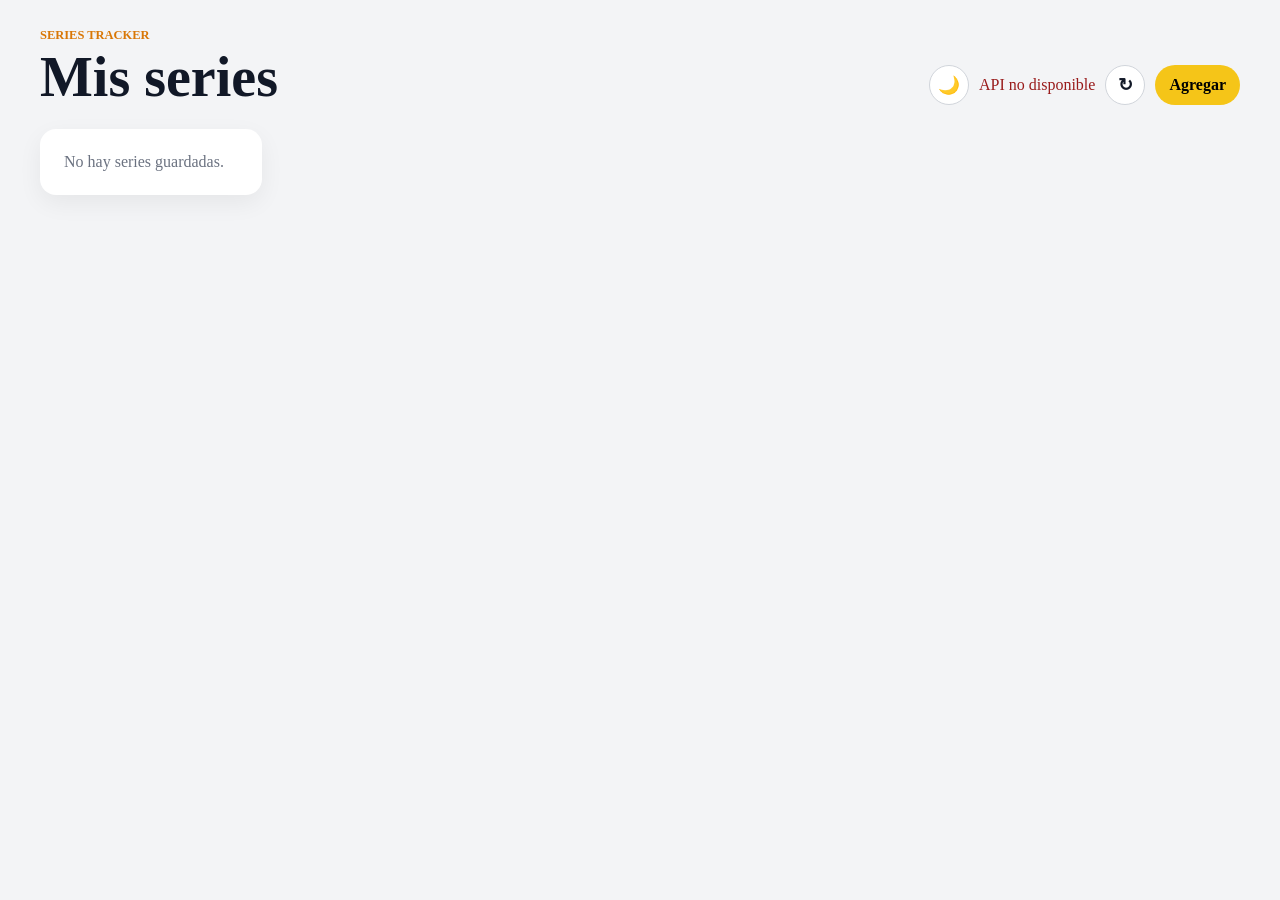
==== index.html @ 05bf0955 "modo oscuro agregado" ====
<!doctype html>
<html lang="es">
<head>
  <meta charset="utf-8">
  <meta name="viewport" content="width=device-width, initial-scale=1">
  <title>Series Tracker</title>
  <link rel="stylesheet" href="styles.css">
</head>
<body>
<main class="app">

  <header class="hero">
    <section>
      <p class="eyebrow">Series Tracker</p>
      <h1>Mis series</h1>
    </section>
    <nav class="actions">
      <button id="themeToggle" class="icon-button">🌙</button>
      <span id="apiStatus" class="status">Conectando API...</span>
      <button id="refreshButton" class="icon-button" type="button">↻</button>
      <a href="form.html" class="primary link-button">Agregar</a>
    </nav>
  </header>

  <section id="seriesList" class="imdb-grid"></section>

</main>

<template id="seriesTemplate">
  <article class="imdb-card">
    <img class="cover" alt="">
    <section class="imdb-body">
      <p class="imdb-rating"></p>
      <h3 class="imdb-title"></h3>
      <p class="episodes"></p>
      <progress class="progress-bar" value="0" max="100"></progress>
      <footer class="card-actions">
        <button type="button" class="view">Ver</button>
        <button type="button" class="edit">Editar</button>
        <button type="button" class="delete">Eliminar</button>
      </footer>
    </section>
  </article>
</template>

<script src="app.js"></script>
<script src="listado.js"></script>
</body>
</html>
---- styles.css ----
:root {
  --bg: #f3f4f6;
  --card: #ffffff;
  --text: #111827;
  --muted: #6b7280;
  --border: #d1d5db;
  --accent: #f5c518;
}

.dark {
  --bg: #0f172a;
  --card: #1e293b;
  --text: #f9fafb;
  --muted: #9ca3af;
  --border: #334155;
  --accent: #facc15;
}

* {
  box-sizing: border-box;
}

body {
  margin: 0;
  min-height: 100vh;
  background: var(--bg);
  color: var(--text);
}

button,
input,
progress {
  font: inherit;
}

a {
  color: inherit;
}

h1,
h2,
h3,
p {
  margin: 0;
}

.app {
  width: min(1200px, calc(100% - 32px));
  margin: 0 auto;
  padding: 28px 0 40px;
}

.hero {
  display: grid;
  grid-template-columns: 1fr auto;
  align-items: end;
  gap: 20px;
  padding-bottom: 24px;
}

.eyebrow {
  margin-bottom: 6px;
  color: #d97706;
  font-weight: 800;
  text-transform: uppercase;
  font-size: 0.78rem;
}

h1 {
  font-size: clamp(2rem, 5vw, 3.5rem);
  line-height: 1;
}

.actions,
.card-actions {
  display: flex;
  align-items: center;
  gap: 10px;
}

.status {
  border-color: var(--border);
}

.status.ok {
  border-color: #86efac;
  color: #166534;
}

.status.error {
  border-color: #fca5a5;
  color: #991b1b;
}

button,
.link-button {
  min-height: 40px;
  border: 0;
  border-radius: 999px;
  padding: 0 14px;
  cursor: pointer;
  font-weight: 700;
  text-decoration: none;
  display: inline-flex;
  align-items: center;
  justify-content: center;
}

.primary {
  background: var(--accent);
  color: #000;
}

.secondary {
  background: #e5e7eb;
  color: #111827;
}

.icon-button {
  width: 40px;
  padding: 0;
  background: #fff;
  border: 1px solid #d1d5db;
  color: #111827;
  font-size: 1.1rem;
}

.imdb-grid {
  display: grid;
  grid-template-columns: repeat(auto-fill, minmax(220px, 1fr));
  gap: 22px;
}

.imdb-card,
.form,
.card {
  background: var(--card);
}

.imdb-card:hover {
  transform: translateY(-4px);
  box-shadow: 0 14px 30px rgba(0, 0, 0, 0.12);
}

.cover {
  display: block;
  width: 100%;
  aspect-ratio: 2 / 3;
  object-fit: cover;
  background: #dbe1e6;
}

.imdb-body {
  display: grid;
  gap: 10px;
  padding: 14px;
}

.imdb-rating {
  color: #d97706;
  font-weight: 900;
  font-size: 0.95rem;
}

.imdb-title {
  font-size: 1rem;
  line-height: 1.3;
  min-height: 2.6em;
  overflow-wrap: anywhere;
}

.episodes {
  color: var(--muted);
}

.progress-bar::-webkit-progress-value {
  background: var(--accent);
}

.progress-bar::-webkit-progress-bar {
  background: #e5e7eb;
  border-radius: 999px;
}

.progress-bar::-webkit-progress-value {
  background: #f5c518;
  border-radius: 999px;
}

.progress-bar::-moz-progress-bar {
  background: #f5c518;
  border-radius: 999px;
}

.card-actions {
  margin-top: 4px;
  flex-wrap: wrap;
}

.view,
.edit,
.delete {
  flex: 1 1 30%;
  min-width: 64px;
  min-height: 36px;
  border-radius: 10px;
  font-size: 0.9rem;
}

.view {
  background: #111827;
  color: #fff;
}

.edit {
  background: #374151;
  color: #fff;
}

.delete {
  background: #b91c1c;
  color: #fff;
}

.form {
  display: grid;
  gap: 12px;
  max-width: 520px;
  padding: 20px;
  background: #fff;
  border-radius: 16px;
  box-shadow: 0 8px 24px rgba(0, 0, 0, 0.08);
}

label {
  display: grid;
  gap: 6px;
  color: #374151;
  font-size: 0.92rem;
  font-weight: 700;
}

input {
  width: 100%;
  min-height: 42px;
  border: 1px solid #d1d5db;
  border-radius: 10px;
  padding: 9px 10px;
  color: #111827;
  background: #fff;
}

input[type="hidden"] {
  display: none;
}

input[type="range"] {
  padding: 0;
  min-height: auto;
}

.message {
  min-height: 20px;
  color: #b91c1c;
  font-size: 0.9rem;
}

.empty {
  padding: 24px;
  border-radius: 16px;
  background: #fff;
  color: #6b7280;
  box-shadow: 0 8px 24px rgba(0, 0, 0, 0.06);
}

.card {
  overflow: hidden;
  border-radius: 16px;
  background: #fff;
  box-shadow: 0 8px 24px rgba(0, 0, 0, 0.08);
}

.detail-body {
  display: grid;
  gap: 14px;
}

.detail-field {
  display: grid;
  gap: 6px;
  color: #374151;
  font-size: 0.92rem;
  font-weight: 700;
}

.detail-cover {
  aspect-ratio: 16 / 9;
}

input[type="range"] {
  -webkit-appearance: none;
  height: 8px;
  border-radius: 999px;
  background: #e5e7eb;
  outline: none;
}

input[type="range"]::-webkit-slider-thumb {
  -webkit-appearance: none;
  width: 18px;
  height: 18px;
  background: #f5c518;
  border-radius: 50%;
  cursor: pointer;
  border: none;
}

input[type="range"]::-moz-range-thumb {
  width: 18px;
  height: 18px;
  background: #f5c518;
  border-radius: 50%;
  cursor: pointer;
  border: none;
}

@media (max-width: 820px) {
  .hero {
    grid-template-columns: 1fr;
    align-items: start;
  }

  .actions {
    flex-wrap: wrap;
  }
}
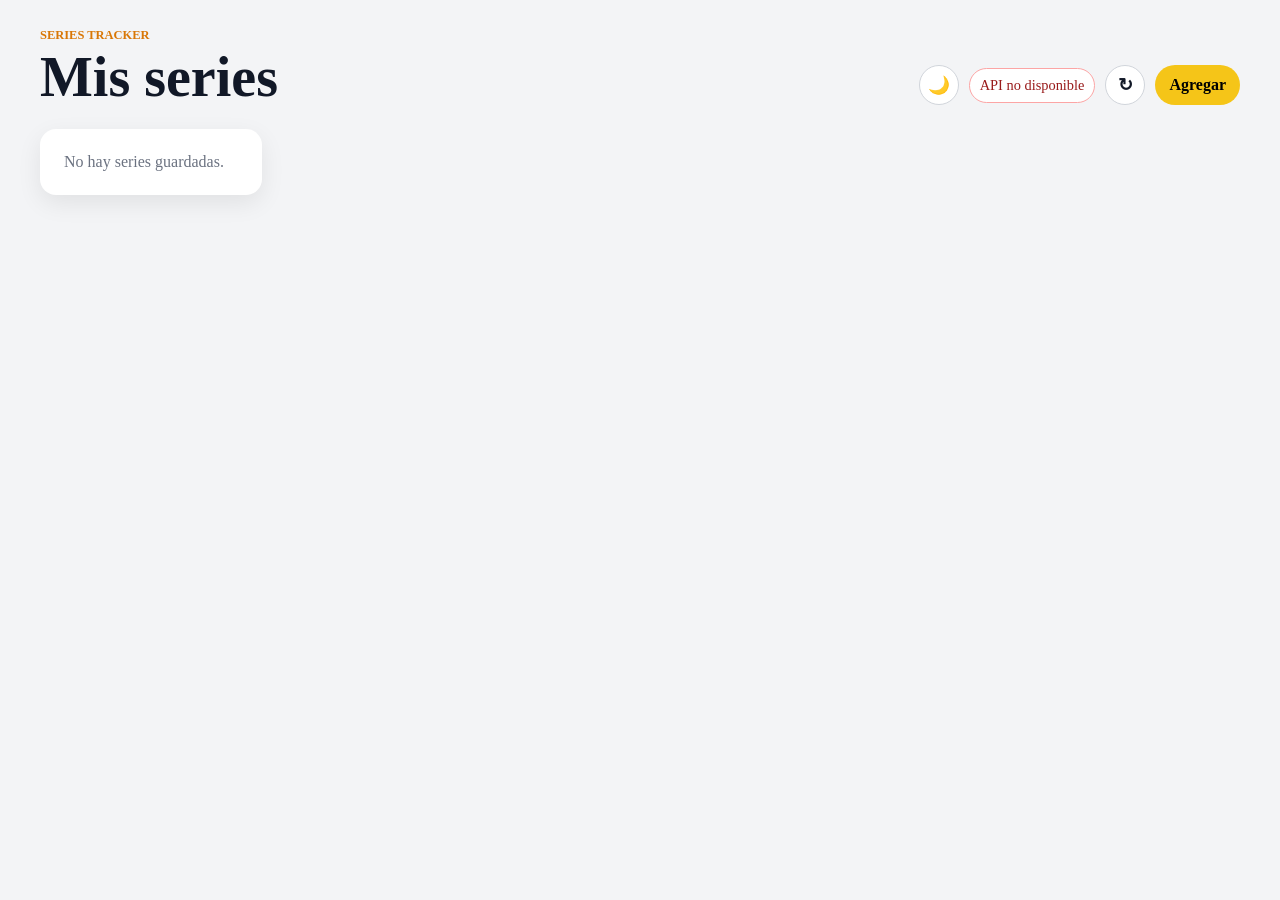
==== commit 551fcb1d: "interfaz de detalle de la serie mejorada" ====
--- a/index.html
+++ b/index.html
@@ -3,7 +3,7 @@
 <head>
   <meta charset="utf-8">
   <meta name="viewport" content="width=device-width, initial-scale=1">
-  <title>Series Tracker</title>
+  <title>Proyecto 1</title>
   <link rel="stylesheet" href="styles.css">
 </head>
 <body>
--- a/styles.css
+++ b/styles.css
@@ -5,6 +5,9 @@
   --muted: #6b7280;
   --border: #d1d5db;
   --accent: #f5c518;
+  --soft: #e5e7eb;
+  --shadow: 0 8px 24px rgba(0, 0, 0, 0.08);
+  --shadow-hover: 0 14px 30px rgba(0, 0, 0, 0.12);
 }
 
 .dark {
@@ -14,6 +17,9 @@
   --muted: #9ca3af;
   --border: #334155;
   --accent: #facc15;
+  --soft: #334155;
+  --shadow: 0 8px 24px rgba(0, 0, 0, 0.28);
+  --shadow-hover: 0 14px 30px rgba(0, 0, 0, 0.36);
 }
 
 * {
@@ -79,7 +85,12 @@
 }
 
 .status {
-  border-color: var(--border);
+  padding: 8px 10px;
+  border: 1px solid var(--border);
+  border-radius: 999px;
+  background: var(--card);
+  color: var(--muted);
+  font-size: 0.9rem;
 }
 
 .status.ok {
@@ -112,16 +123,16 @@
 }
 
 .secondary {
-  background: #e5e7eb;
-  color: #111827;
+  background: var(--soft);
+  color: var(--text);
 }
 
 .icon-button {
   width: 40px;
   padding: 0;
-  background: #fff;
-  border: 1px solid #d1d5db;
-  color: #111827;
+  background: var(--card);
+  border: 1px solid var(--border);
+  color: var(--text);
   font-size: 1.1rem;
 }
 
@@ -135,11 +146,18 @@
 .form,
 .card {
   background: var(--card);
+  border-radius: 16px;
+  box-shadow: var(--shadow);
+}
+
+.imdb-card {
+  overflow: hidden;
+  transition: transform 0.18s ease, box-shadow 0.18s ease;
 }
 
 .imdb-card:hover {
   transform: translateY(-4px);
-  box-shadow: 0 14px 30px rgba(0, 0, 0, 0.12);
+  box-shadow: var(--shadow-hover);
 }
 
 .cover {
@@ -173,22 +191,27 @@
   color: var(--muted);
 }
 
+.progress-bar {
+  width: 100%;
+  height: 8px;
+  border: none;
+  border-radius: 999px;
+  overflow: hidden;
+  background: var(--soft);
+}
+
+.progress-bar::-webkit-progress-bar {
+  background: var(--soft);
+  border-radius: 999px;
+}
+
 .progress-bar::-webkit-progress-value {
   background: var(--accent);
-}
-
-.progress-bar::-webkit-progress-bar {
-  background: #e5e7eb;
-  border-radius: 999px;
-}
-
-.progress-bar::-webkit-progress-value {
-  background: #f5c518;
   border-radius: 999px;
 }
 
 .progress-bar::-moz-progress-bar {
-  background: #f5c518;
+  background: var(--accent);
   border-radius: 999px;
 }
 
@@ -227,15 +250,13 @@
   gap: 12px;
   max-width: 520px;
   padding: 20px;
-  background: #fff;
-  border-radius: 16px;
-  box-shadow: 0 8px 24px rgba(0, 0, 0, 0.08);
-}
-
-label {
+}
+
+label,
+.detail-field {
   display: grid;
   gap: 6px;
-  color: #374151;
+  color: var(--text);
   font-size: 0.92rem;
   font-weight: 700;
 }
@@ -243,11 +264,11 @@
 input {
   width: 100%;
   min-height: 42px;
-  border: 1px solid #d1d5db;
+  border: 1px solid var(--border);
   border-radius: 10px;
   padding: 9px 10px;
-  color: #111827;
-  background: #fff;
+  color: var(--text);
+  background: var(--card);
 }
 
 input[type="hidden"] {
@@ -255,8 +276,33 @@
 }
 
 input[type="range"] {
+  -webkit-appearance: none;
   padding: 0;
   min-height: auto;
+  height: 8px;
+  border-radius: 999px;
+  background: var(--soft);
+  outline: none;
+  border: none;
+}
+
+input[type="range"]::-webkit-slider-thumb {
+  -webkit-appearance: none;
+  width: 18px;
+  height: 18px;
+  background: var(--accent);
+  border-radius: 50%;
+  cursor: pointer;
+  border: none;
+}
+
+input[type="range"]::-moz-range-thumb {
+  width: 18px;
+  height: 18px;
+  background: var(--accent);
+  border-radius: 50%;
+  cursor: pointer;
+  border: none;
 }
 
 .message {
@@ -268,60 +314,63 @@
 .empty {
   padding: 24px;
   border-radius: 16px;
-  background: #fff;
-  color: #6b7280;
-  box-shadow: 0 8px 24px rgba(0, 0, 0, 0.06);
+  background: var(--card);
+  color: var(--muted);
+  box-shadow: var(--shadow);
 }
 
 .card {
   overflow: hidden;
-  border-radius: 16px;
-  background: #fff;
-  box-shadow: 0 8px 24px rgba(0, 0, 0, 0.08);
+}
+
+/* DETALLE MEJORADO */
+#detailCard {
+  width: min(760px, 100%);
+  margin: 8px auto 0;
+  padding: 0;
+}
+
+.detail-cover {
+  width: 100%;
+  display: block;
+  aspect-ratio: 16 / 9;
+  object-fit: cover;
 }
 
 .detail-body {
   display: grid;
-  gap: 14px;
-}
-
-.detail-field {
-  display: grid;
-  gap: 6px;
-  color: #374151;
-  font-size: 0.92rem;
-  font-weight: 700;
-}
-
-.detail-cover {
-  aspect-ratio: 16 / 9;
-}
-
-input[type="range"] {
-  -webkit-appearance: none;
-  height: 8px;
-  border-radius: 999px;
-  background: #e5e7eb;
-  outline: none;
-}
-
-input[type="range"]::-webkit-slider-thumb {
-  -webkit-appearance: none;
-  width: 18px;
-  height: 18px;
-  background: #f5c518;
-  border-radius: 50%;
-  cursor: pointer;
-  border: none;
-}
-
-input[type="range"]::-moz-range-thumb {
-  width: 18px;
-  height: 18px;
-  background: #f5c518;
-  border-radius: 50%;
-  cursor: pointer;
-  border: none;
+  gap: 16px;
+  padding: 24px;
+}
+
+.detail-body .card-header {
+  justify-content: center;
+  text-align: center;
+}
+
+.detail-body .card-header h2 {
+  font-size: clamp(1.5rem, 4vw, 2rem);
+  overflow-wrap: anywhere;
+}
+
+#detailProgress {
+  height: 10px;
+}
+
+.detail-body .card-actions {
+  justify-content: center;
+  margin-top: 10px;
+}
+
+.detail-body .message {
+  text-align: center;
+}
+
+/* OPCIONAL: tarjeta más cómoda en detalle */
+.detail-field input[type="number"],
+.detail-field input[type="url"],
+.detail-field input[type="text"] {
+  min-height: 46px;
 }
 
 @media (max-width: 820px) {
@@ -333,4 +382,12 @@
   .actions {
     flex-wrap: wrap;
   }
+
+  #detailCard {
+    width: 100%;
+  }
+
+  .detail-body {
+    padding: 18px;
+  }
 }
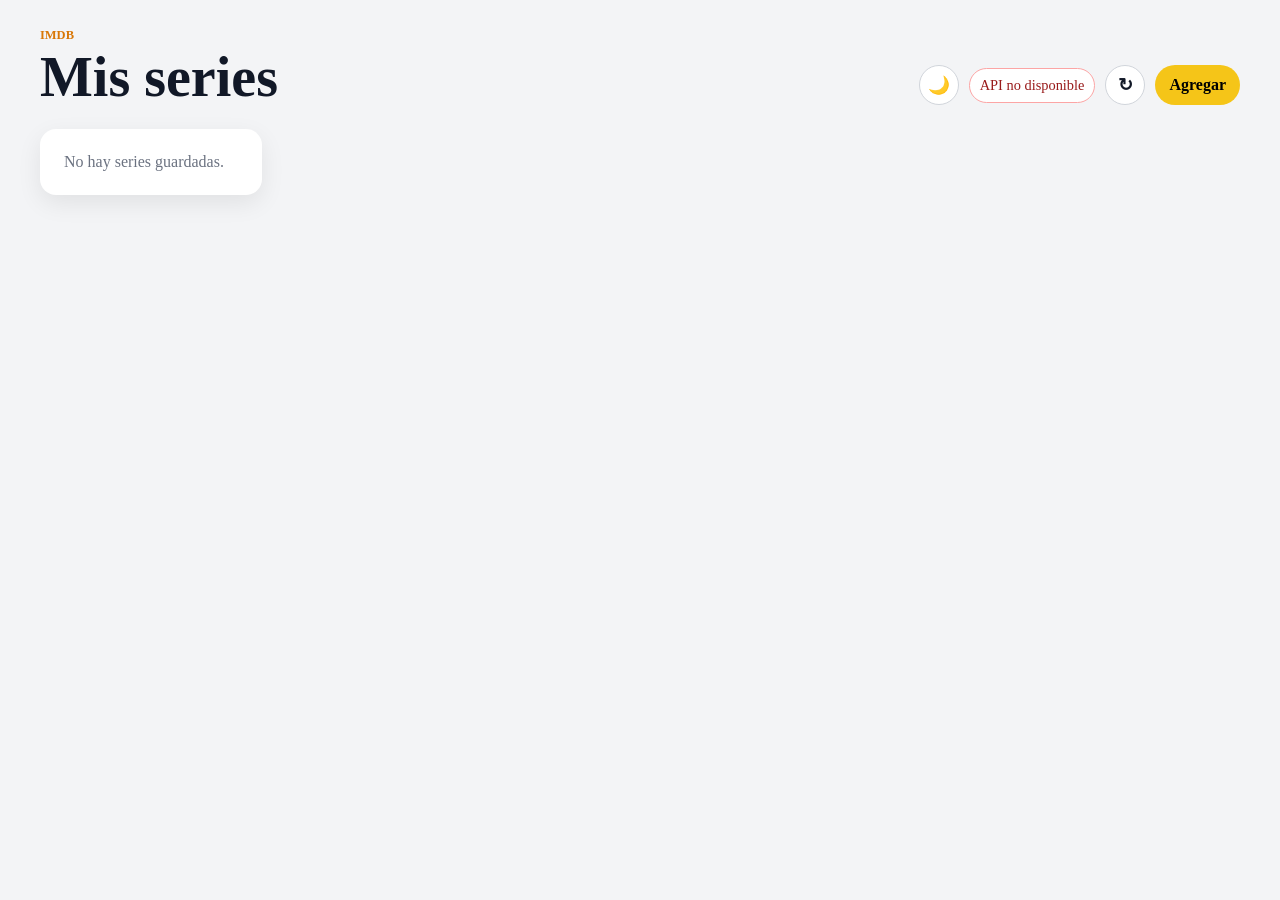
==== commit 940a2dde: "Cambios pequenios" ====
--- a/index.html
+++ b/index.html
@@ -11,7 +11,7 @@
 
   <header class="hero">
     <section>
-      <p class="eyebrow">Series Tracker</p>
+      <p class="eyebrow">IMDB</p>
       <h1>Mis series</h1>
     </section>
     <nav class="actions">
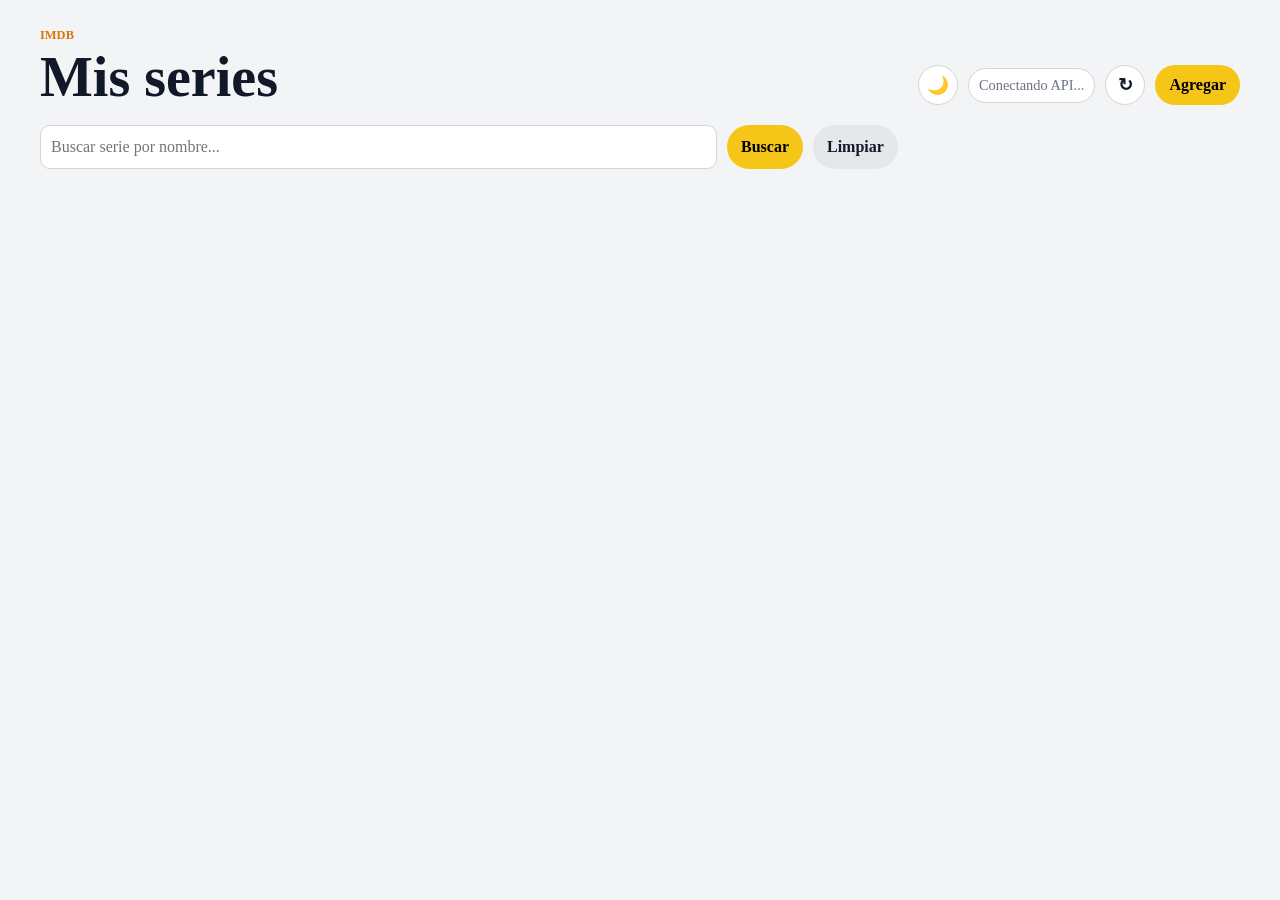
==== commit f3eb3f35: "barra de busqueda agregado" ====
--- a/index.html
+++ b/index.html
@@ -14,12 +14,24 @@
       <p class="eyebrow">IMDB</p>
       <h1>Mis series</h1>
     </section>
+
     <nav class="actions">
       <button id="themeToggle" class="icon-button">🌙</button>
       <span id="apiStatus" class="status">Conectando API...</span>
       <button id="refreshButton" class="icon-button" type="button">↻</button>
       <a href="form.html" class="primary link-button">Agregar</a>
     </nav>
+    
+    <section class="searchbar">
+      <input
+        id="searchInput"
+        type="search"
+        placeholder="Buscar serie por nombre..."
+        autocomplete="off"
+      >
+      <button id="searchButton" class="primary" type="button">Buscar</button>
+      <button id="clearSearch" class="secondary" type="button">Limpiar</button>
+    </section>
   </header>
 
   <section id="seriesList" class="imdb-grid"></section>
--- a/styles.css
+++ b/styles.css
@@ -323,7 +323,6 @@
   overflow: hidden;
 }
 
-/* DETALLE MEJORADO */
 #detailCard {
   width: min(760px, 100%);
   margin: 8px auto 0;
@@ -366,11 +365,27 @@
   text-align: center;
 }
 
-/* OPCIONAL: tarjeta más cómoda en detalle */
 .detail-field input[type="number"],
 .detail-field input[type="url"],
 .detail-field input[type="text"] {
   min-height: 46px;
+}
+
+.searchbar {
+  display: grid;
+  grid-template-columns: 1fr auto auto;
+  gap: 10px;
+  margin-bottom: 20px;
+}
+
+.searchbar input {
+  min-height: 44px;
+}
+
+@media (max-width: 640px) {
+  .searchbar {
+    grid-template-columns: 1fr;
+  }
 }
 
 @media (max-width: 820px) {
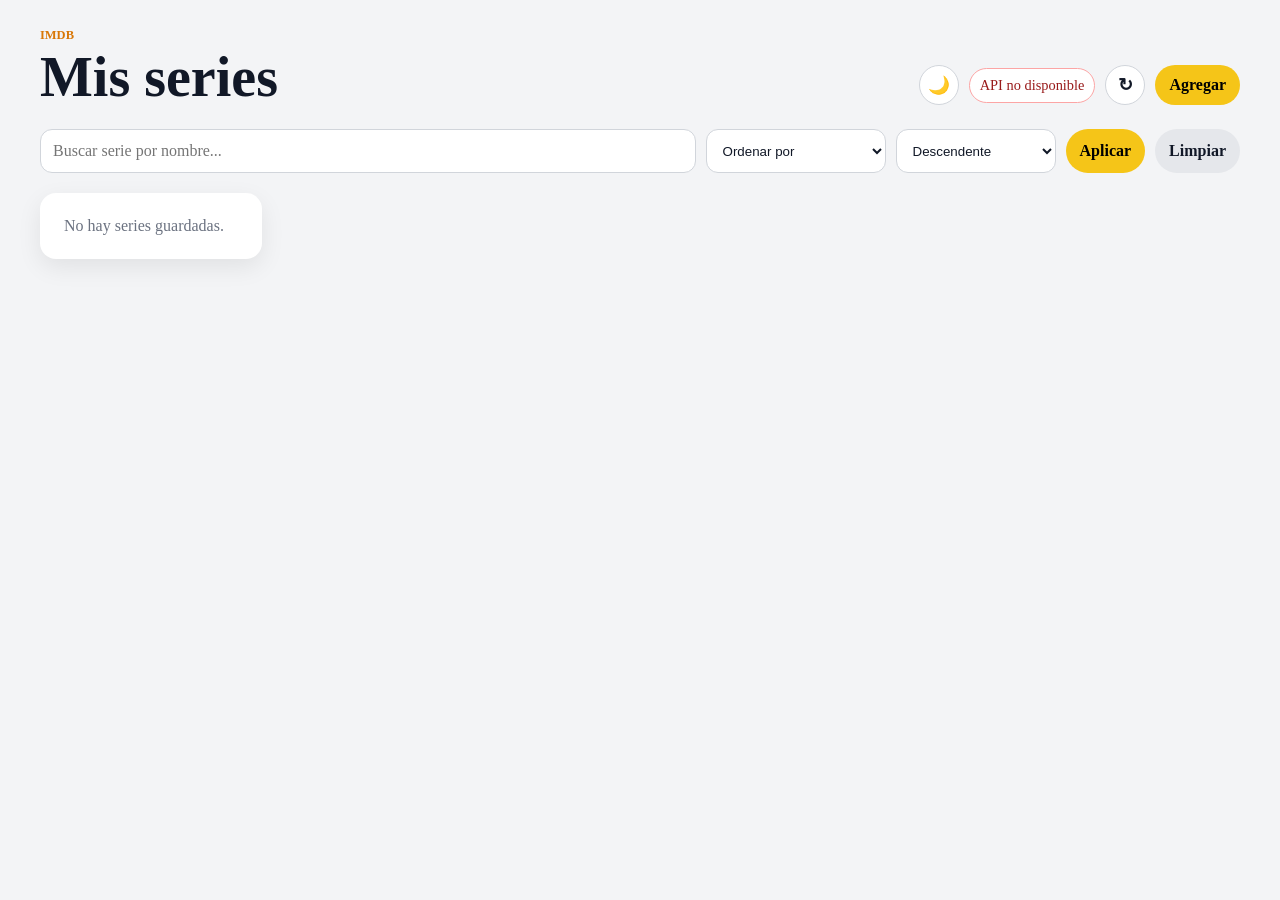
==== commit 525d7674: "filtrado y orden en el front" ====
--- a/index.html
+++ b/index.html
@@ -16,23 +16,37 @@
     </section>
 
     <nav class="actions">
-      <button id="themeToggle" class="icon-button">🌙</button>
+      <button id="themeToggle" class="icon-button" type="button">🌙</button>
       <span id="apiStatus" class="status">Conectando API...</span>
       <button id="refreshButton" class="icon-button" type="button">↻</button>
       <a href="form.html" class="primary link-button">Agregar</a>
     </nav>
-    
-    <section class="searchbar">
-      <input
-        id="searchInput"
-        type="search"
-        placeholder="Buscar serie por nombre..."
-        autocomplete="off"
-      >
-      <button id="searchButton" class="primary" type="button">Buscar</button>
-      <button id="clearSearch" class="secondary" type="button">Limpiar</button>
-    </section>
   </header>
+
+  <section class="controls">
+    <input
+      id="searchInput"
+      type="search"
+      placeholder="Buscar serie por nombre..."
+      autocomplete="off"
+    >
+
+    <select id="sortSelect">
+      <option value="">Ordenar por</option>
+      <option value="name">Nombre</option>
+      <option value="rating">Rating</option>
+      <option value="current_episode">Episodio actual</option>
+      <option value="total_episodes">Total episodios</option>
+    </select>
+
+    <select id="orderSelect">
+      <option value="desc">Descendente</option>
+      <option value="asc">Ascendente</option>
+    </select>
+
+    <button id="searchButton" class="primary" type="button">Aplicar</button>
+    <button id="clearSearch" class="secondary" type="button">Limpiar</button>
+  </section>
 
   <section id="seriesList" class="imdb-grid"></section>
 
--- a/styles.css
+++ b/styles.css
@@ -382,6 +382,30 @@
   min-height: 44px;
 }
 
+.controls {
+  display: grid;
+  grid-template-columns: minmax(240px, 1fr) 180px 160px auto auto;
+  gap: 10px;
+  margin-bottom: 20px;
+}
+
+.controls input,
+.controls select {
+  min-height: 44px;
+  width: 100%;
+  border: 1px solid var(--border);
+  border-radius: 12px;
+  padding: 10px 12px;
+  background: var(--card);
+  color: var(--text);
+}
+
+@media (max-width: 820px) {
+  .controls {
+    grid-template-columns: 1fr;
+  }
+}
+
 @media (max-width: 640px) {
   .searchbar {
     grid-template-columns: 1fr;
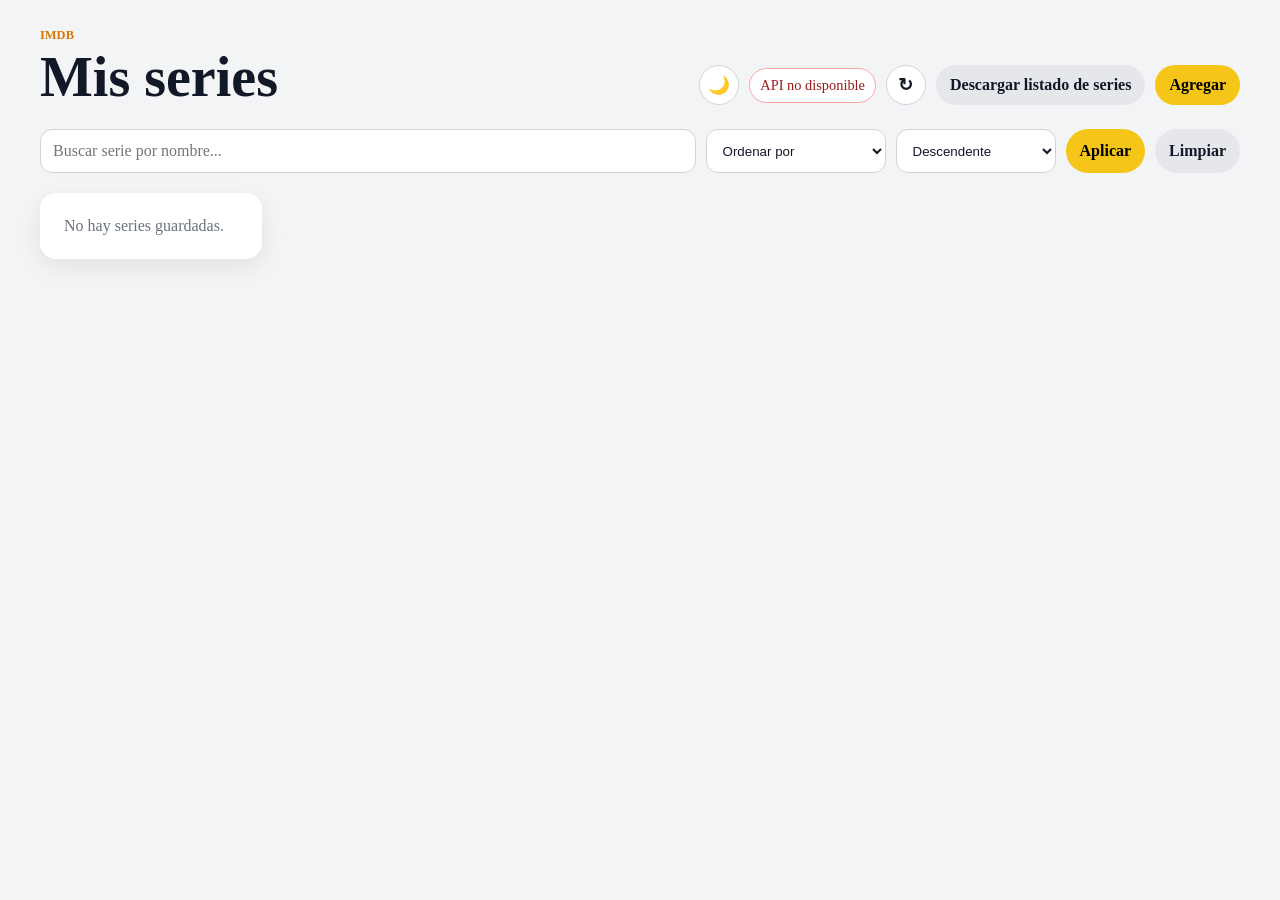
==== commit f37e3c0a: "funcion de exportar lista en csv" ====
--- a/index.html
+++ b/index.html
@@ -15,12 +15,14 @@
       <h1>Mis series</h1>
     </section>
 
-    <nav class="actions">
-      <button id="themeToggle" class="icon-button" type="button">🌙</button>
-      <span id="apiStatus" class="status">Conectando API...</span>
-      <button id="refreshButton" class="icon-button" type="button">↻</button>
-      <a href="form.html" class="primary link-button">Agregar</a>
-    </nav>
+  <nav class="actions">
+    <button id="themeToggle" class="icon-button" type="button">🌙</button>
+    <span id="apiStatus" class="status">Conectando API...</span>
+    <button id="refreshButton" class="icon-button" type="button">↻</button>
+    <button id="exportCsvButton" class="secondary" type="button">Descargar listado de series</button>
+    <a href="form.html" class="primary link-button">Agregar</a>
+  </nav>
+
   </header>
 
   <section class="controls">
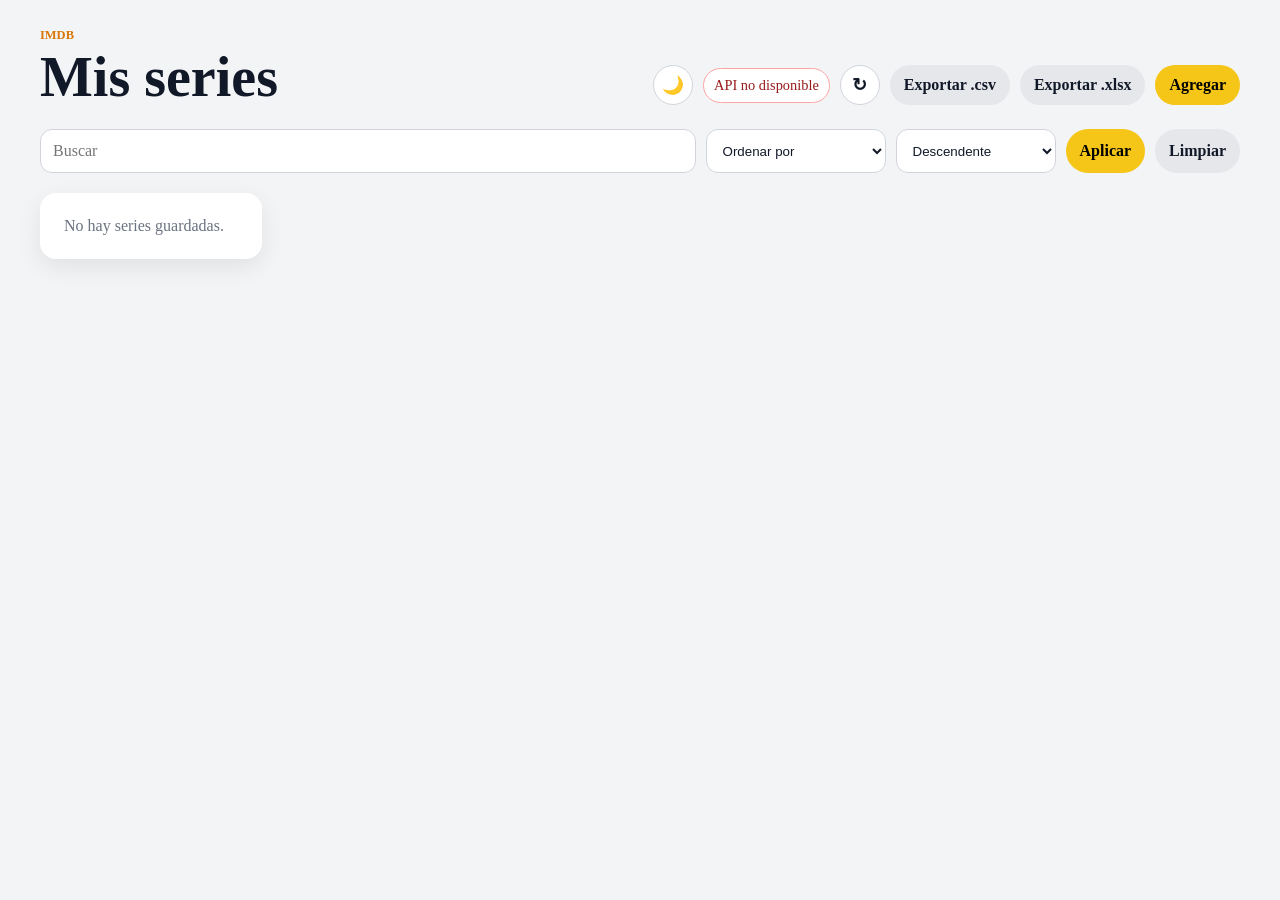
==== commit 01769bb6: "exportar archiv xls" ====
--- a/index.html
+++ b/index.html
@@ -19,7 +19,8 @@
     <button id="themeToggle" class="icon-button" type="button">🌙</button>
     <span id="apiStatus" class="status">Conectando API...</span>
     <button id="refreshButton" class="icon-button" type="button">↻</button>
-    <button id="exportCsvButton" class="secondary" type="button">Descargar listado de series</button>
+    <button id="exportCsvButton" class="secondary" type="button">Exportar .csv</button>
+    <button id="exportExcelButton" class="secondary" type="button">Exportar .xlsx</button>
     <a href="form.html" class="primary link-button">Agregar</a>
   </nav>
 
@@ -29,7 +30,7 @@
     <input
       id="searchInput"
       type="search"
-      placeholder="Buscar serie por nombre..."
+      placeholder="Buscar"
       autocomplete="off"
     >
 
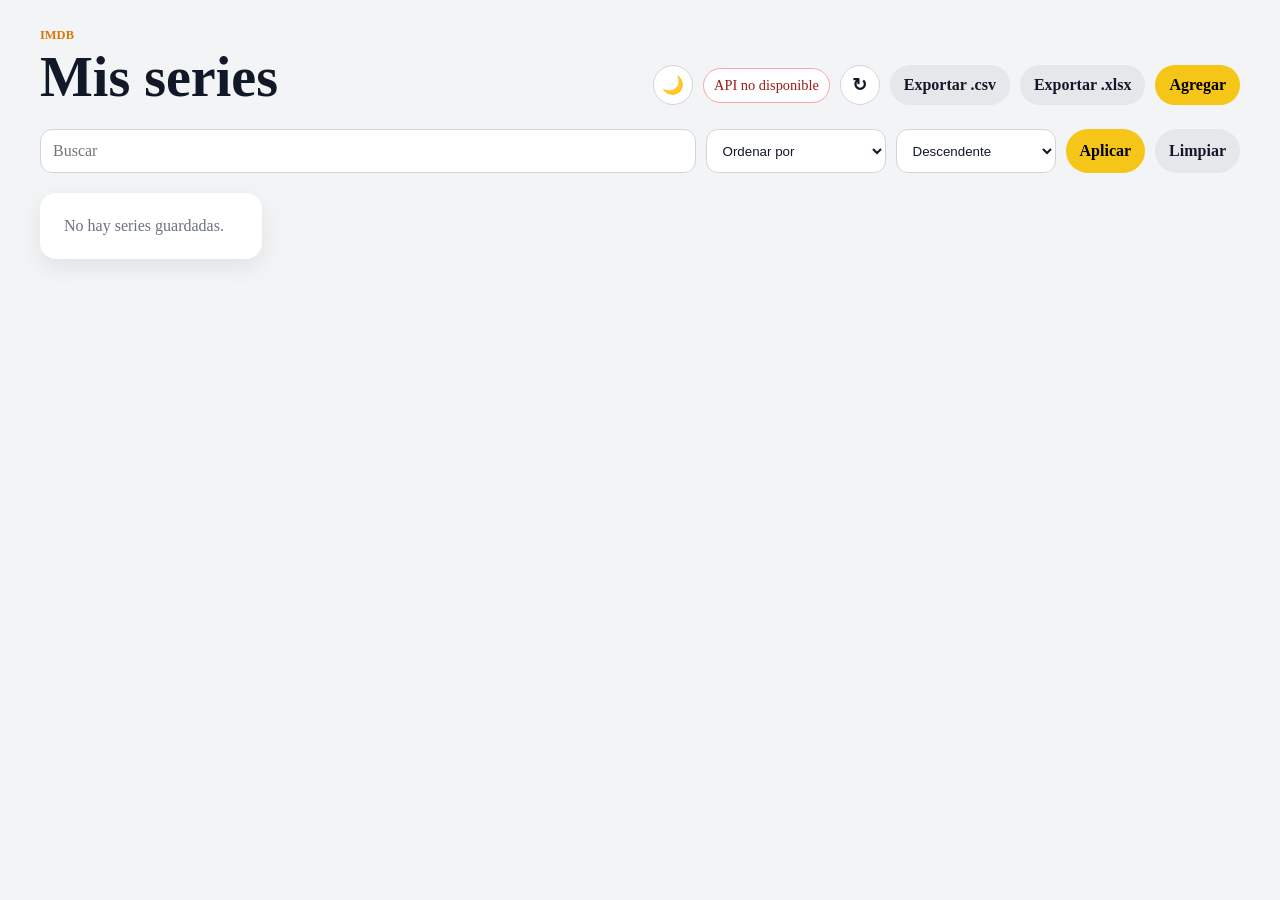
==== commit 07948d9e: "reestructuracion de los archivos" ====
--- a/index.html
+++ b/index.html
@@ -4,7 +4,7 @@
   <meta charset="utf-8">
   <meta name="viewport" content="width=device-width, initial-scale=1">
   <title>Proyecto 1</title>
-  <link rel="stylesheet" href="styles.css">
+  <link rel="stylesheet" href="css/styles.css">
 </head>
 <body>
 <main class="app">
@@ -72,7 +72,7 @@
   </article>
 </template>
 
-<script src="app.js"></script>
-<script src="listado.js"></script>
+<script src="js/app.js"></script>
+<script src="js/listado.js"></script>
 </body>
 </html>
--- a/css/styles.css
+++ b/css/styles.css
@@ -0,0 +1,432 @@
+:root {
+  --bg: #f3f4f6;
+  --card: #ffffff;
+  --text: #111827;
+  --muted: #6b7280;
+  --border: #d1d5db;
+  --accent: #f5c518;
+  --soft: #e5e7eb;
+  --shadow: 0 8px 24px rgba(0, 0, 0, 0.08);
+  --shadow-hover: 0 14px 30px rgba(0, 0, 0, 0.12);
+}
+
+.dark {
+  --bg: #0f172a;
+  --card: #1e293b;
+  --text: #f9fafb;
+  --muted: #9ca3af;
+  --border: #334155;
+  --accent: #facc15;
+  --soft: #334155;
+  --shadow: 0 8px 24px rgba(0, 0, 0, 0.28);
+  --shadow-hover: 0 14px 30px rgba(0, 0, 0, 0.36);
+}
+
+* {
+  box-sizing: border-box;
+}
+
+body {
+  margin: 0;
+  min-height: 100vh;
+  background: var(--bg);
+  color: var(--text);
+}
+
+button,
+input,
+progress {
+  font: inherit;
+}
+
+a {
+  color: inherit;
+}
+
+h1,
+h2,
+h3,
+p {
+  margin: 0;
+}
+
+.app {
+  width: min(1200px, calc(100% - 32px));
+  margin: 0 auto;
+  padding: 28px 0 40px;
+}
+
+.hero {
+  display: grid;
+  grid-template-columns: 1fr auto;
+  align-items: end;
+  gap: 20px;
+  padding-bottom: 24px;
+}
+
+.eyebrow {
+  margin-bottom: 6px;
+  color: #d97706;
+  font-weight: 800;
+  text-transform: uppercase;
+  font-size: 0.78rem;
+}
+
+h1 {
+  font-size: clamp(2rem, 5vw, 3.5rem);
+  line-height: 1;
+}
+
+.actions,
+.card-actions {
+  display: flex;
+  align-items: center;
+  gap: 10px;
+}
+
+.status {
+  padding: 8px 10px;
+  border: 1px solid var(--border);
+  border-radius: 999px;
+  background: var(--card);
+  color: var(--muted);
+  font-size: 0.9rem;
+}
+
+.status.ok {
+  border-color: #86efac;
+  color: #166534;
+}
+
+.status.error {
+  border-color: #fca5a5;
+  color: #991b1b;
+}
+
+button,
+.link-button {
+  min-height: 40px;
+  border: 0;
+  border-radius: 999px;
+  padding: 0 14px;
+  cursor: pointer;
+  font-weight: 700;
+  text-decoration: none;
+  display: inline-flex;
+  align-items: center;
+  justify-content: center;
+}
+
+.primary {
+  background: var(--accent);
+  color: #000;
+}
+
+.secondary {
+  background: var(--soft);
+  color: var(--text);
+}
+
+.icon-button {
+  width: 40px;
+  padding: 0;
+  background: var(--card);
+  border: 1px solid var(--border);
+  color: var(--text);
+  font-size: 1.1rem;
+}
+
+.imdb-grid {
+  display: grid;
+  grid-template-columns: repeat(auto-fill, minmax(220px, 1fr));
+  gap: 22px;
+}
+
+.imdb-card,
+.form,
+.card {
+  background: var(--card);
+  border-radius: 16px;
+  box-shadow: var(--shadow);
+}
+
+.imdb-card {
+  overflow: hidden;
+  transition: transform 0.18s ease, box-shadow 0.18s ease;
+}
+
+.imdb-card:hover {
+  transform: translateY(-4px);
+  box-shadow: var(--shadow-hover);
+}
+
+.cover {
+  display: block;
+  width: 100%;
+  aspect-ratio: 2 / 3;
+  object-fit: cover;
+  background: #dbe1e6;
+}
+
+.imdb-body {
+  display: grid;
+  gap: 10px;
+  padding: 14px;
+}
+
+.imdb-rating {
+  color: #d97706;
+  font-weight: 900;
+  font-size: 0.95rem;
+}
+
+.imdb-title {
+  font-size: 1rem;
+  line-height: 1.3;
+  min-height: 2.6em;
+  overflow-wrap: anywhere;
+}
+
+.episodes {
+  color: var(--muted);
+}
+
+.progress-bar {
+  width: 100%;
+  height: 8px;
+  border: none;
+  border-radius: 999px;
+  overflow: hidden;
+  background: var(--soft);
+}
+
+.progress-bar::-webkit-progress-bar {
+  background: var(--soft);
+  border-radius: 999px;
+}
+
+.progress-bar::-webkit-progress-value {
+  background: var(--accent);
+  border-radius: 999px;
+}
+
+.progress-bar::-moz-progress-bar {
+  background: var(--accent);
+  border-radius: 999px;
+}
+
+.card-actions {
+  margin-top: 4px;
+  flex-wrap: wrap;
+}
+
+.view,
+.edit,
+.delete {
+  flex: 1 1 30%;
+  min-width: 64px;
+  min-height: 36px;
+  border-radius: 10px;
+  font-size: 0.9rem;
+}
+
+.view {
+  background: #111827;
+  color: #fff;
+}
+
+.edit {
+  background: #374151;
+  color: #fff;
+}
+
+.delete {
+  background: #b91c1c;
+  color: #fff;
+}
+
+.form {
+  display: grid;
+  gap: 12px;
+  max-width: 520px;
+  padding: 20px;
+}
+
+label,
+.detail-field {
+  display: grid;
+  gap: 6px;
+  color: var(--text);
+  font-size: 0.92rem;
+  font-weight: 700;
+}
+
+input {
+  width: 100%;
+  min-height: 42px;
+  border: 1px solid var(--border);
+  border-radius: 10px;
+  padding: 9px 10px;
+  color: var(--text);
+  background: var(--card);
+}
+
+input[type="hidden"] {
+  display: none;
+}
+
+input[type="range"] {
+  -webkit-appearance: none;
+  padding: 0;
+  min-height: auto;
+  height: 8px;
+  border-radius: 999px;
+  background: var(--soft);
+  outline: none;
+  border: none;
+}
+
+input[type="range"]::-webkit-slider-thumb {
+  -webkit-appearance: none;
+  width: 18px;
+  height: 18px;
+  background: var(--accent);
+  border-radius: 50%;
+  cursor: pointer;
+  border: none;
+}
+
+input[type="range"]::-moz-range-thumb {
+  width: 18px;
+  height: 18px;
+  background: var(--accent);
+  border-radius: 50%;
+  cursor: pointer;
+  border: none;
+}
+
+.message {
+  min-height: 20px;
+  color: #ffcc00;
+  font-size: 0.9rem;
+}
+
+.empty {
+  padding: 24px;
+  border-radius: 16px;
+  background: var(--card);
+  color: var(--muted);
+  box-shadow: var(--shadow);
+}
+
+.card {
+  overflow: hidden;
+}
+
+#detailCard {
+  width: min(760px, 100%);
+  margin: 8px auto 0;
+  padding: 0;
+}
+
+.detail-cover {
+  width: 100%;
+  display: block;
+  aspect-ratio: 16 / 9;
+  object-fit: cover;
+}
+
+.detail-body {
+  display: grid;
+  gap: 16px;
+  padding: 24px;
+}
+
+.detail-body .card-header {
+  justify-content: center;
+  text-align: center;
+}
+
+.detail-body .card-header h2 {
+  font-size: clamp(1.5rem, 4vw, 2rem);
+  overflow-wrap: anywhere;
+}
+
+#detailProgress {
+  height: 10px;
+}
+
+.detail-body .card-actions {
+  justify-content: center;
+  margin-top: 10px;
+}
+
+.detail-body .message {
+  text-align: center;
+}
+
+.detail-field input[type="number"],
+.detail-field input[type="url"],
+.detail-field input[type="text"] {
+  min-height: 46px;
+}
+
+.searchbar {
+  display: grid;
+  grid-template-columns: 1fr auto auto;
+  gap: 10px;
+  margin-bottom: 20px;
+}
+
+.searchbar input {
+  min-height: 44px;
+}
+
+.controls {
+  display: grid;
+  grid-template-columns: minmax(240px, 1fr) 180px 160px auto auto;
+  gap: 10px;
+  margin-bottom: 20px;
+}
+
+.controls input,
+.controls select {
+  min-height: 44px;
+  width: 100%;
+  border: 1px solid var(--border);
+  border-radius: 12px;
+  padding: 10px 12px;
+  background: var(--card);
+  color: var(--text);
+}
+
+@media (max-width: 820px) {
+  .controls {
+    grid-template-columns: 1fr;
+  }
+}
+
+@media (max-width: 640px) {
+  .searchbar {
+    grid-template-columns: 1fr;
+  }
+}
+
+@media (max-width: 820px) {
+  .hero {
+    grid-template-columns: 1fr;
+    align-items: start;
+  }
+
+  .actions {
+    flex-wrap: wrap;
+  }
+
+  #detailCard {
+    width: 100%;
+  }
+
+  .detail-body {
+    padding: 18px;
+  }
+}
